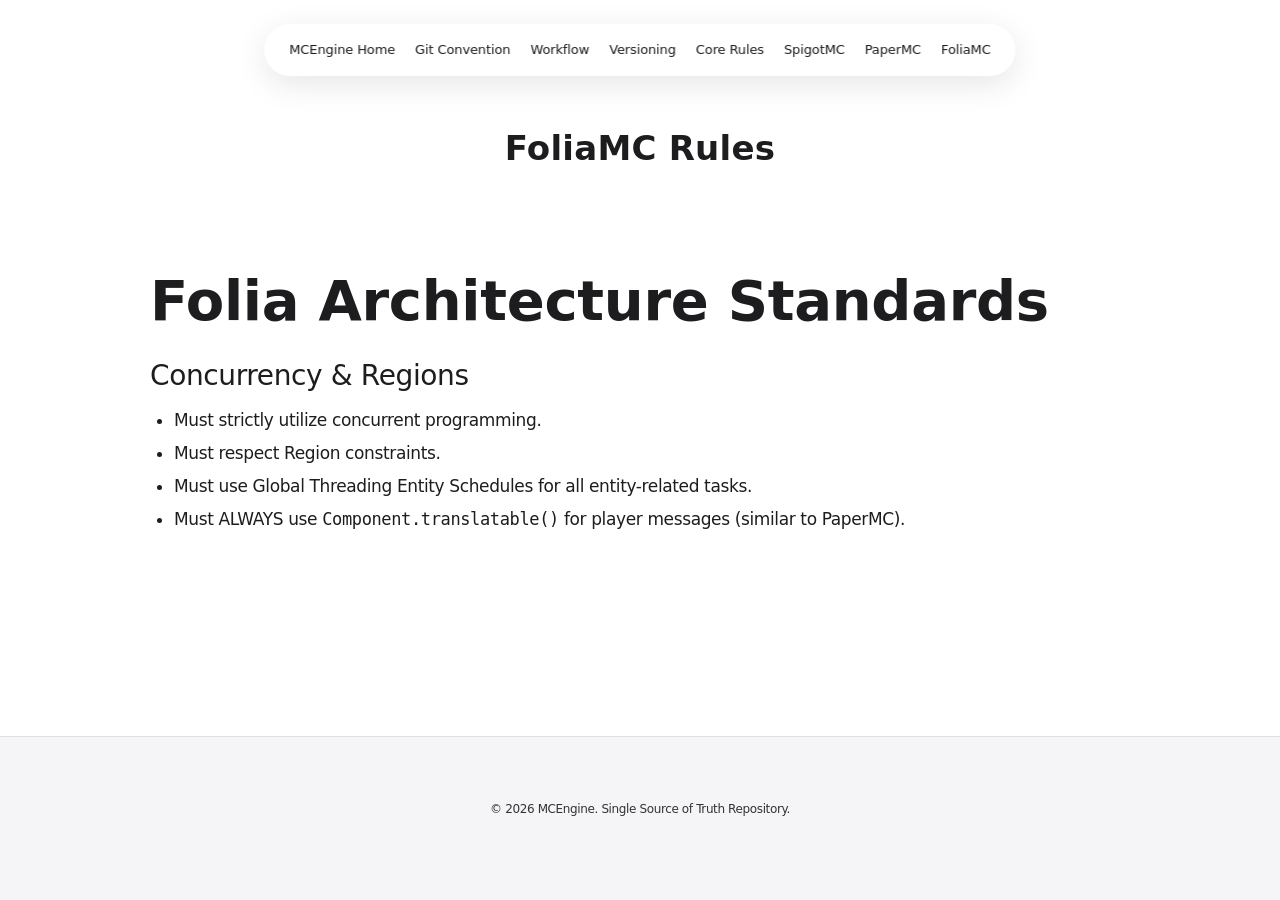
==== docs/foliamc/index.html @ 188981f5 "chore: init commit" ====
<!DOCTYPE html>
<html lang="en">
<head>
    <meta charset="UTF-8">
    <title>FoliaMC Rules - MCEngine</title>
    <link rel="stylesheet" href="../shared.css">
</head>
<body data-root-path="../">
    <div id="header-placeholder"></div>
    <div class="sub-nav">
        <div class="sub-nav-title">FoliaMC Rules</div>
    </div>

    <main class="section-light">
        <div class="container">
            <h1>Folia Architecture Standards</h1>
            <h3>Concurrency & Regions</h3>
            <ul>
                <li>Must strictly utilize concurrent programming.</li>
                <li>Must respect Region constraints.</li>
                <li>Must use Global Threading Entity Schedules for all entity-related tasks.</li>
                <li>Must ALWAYS use <code>Component.translatable()</code> for player messages (similar to PaperMC).</li>
            </ul>
        </div>
    </main>

    <div id="footer-placeholder"></div>
    <script src="../shared.js"></script>
</body>
</html>
---- docs/shared.css ----
/* =========================================
   Global Design Tokens (Apple Style)
   ========================================= */
:root {
  /* Colors */
  --color-primary: #0066cc; /* Action Blue */
  --color-primary-active: #0071e3;
  --color-ink: #1d1d1f;
  --color-ink-muted: #7a7a7a;
  --color-ink-footer: #333333;
  --color-canvas: #ffffff;
  --color-parchment: #f5f5f7;
  --color-surface-black: #000000;
  --color-hairline: #e0e0e0;

  /* Typography */
  --font-display: "SF Pro Display", system-ui, -apple-system, sans-serif;
  --font-body: "SF Pro Text", system-ui, -apple-system, sans-serif;
  
  /* Spacing */
  --spacing-sm: 12px;
  --spacing-md: 17px;
  --spacing-lg: 24px;
  --spacing-section: 80px;

  /* Border Radius */
  --rounded-lg: 18px;
  --rounded-pill: 9999px;
}

/* =========================================
   Reset & Base Styles
   ========================================= */
* { 
  box-sizing: border-box; 
  margin: 0; 
  padding: 0; 
}

body {
  font-family: var(--font-body);
  font-size: 17px;
  font-weight: 400;
  line-height: 1.47;
  letter-spacing: -0.374px;
  color: var(--color-ink);
  background-color: var(--color-canvas);
  -webkit-font-smoothing: antialiased;
  display: flex;
  flex-direction: column;
  min-height: 100vh;
  
  /* Adjusted padding: only makes room for the floating global-nav now */
  padding-top: 100px; 
}

main { 
  flex: 1; 
}

/* =========================================
   Navigation
   ========================================= */
/* Global Top Navigation - Floating Glass Pill */
.global-nav {
  position: fixed;
  top: 24px;
  left: 50%;
  transform: translateX(-50%);
  z-index: 9999;
  
  /* Glassmorphism Effect */
  background-color: rgba(255, 255, 255, 0.75);
  backdrop-filter: saturate(180%) blur(20px);
  -webkit-backdrop-filter: saturate(180%) blur(20px);
  border: 1px solid rgba(255, 255, 255, 0.4);
  box-shadow: 0 8px 32px rgba(0, 0, 0, 0.1);
  
  border-radius: var(--rounded-pill);
  height: 52px;
  display: flex;
  align-items: center;
  padding: 0 var(--spacing-lg);
  width: max-content;
  max-width: 95vw;
  overflow-x: auto;
  
  /* Hide scrollbars for cleaner look on small screens */
  scrollbar-width: none; 
}

.global-nav::-webkit-scrollbar {
  display: none;
}

.global-nav a {
  color: var(--color-ink);
  text-decoration: none;
  font-size: 13px;
  font-weight: 500;
  letter-spacing: -0.12px;
  margin-right: 20px;
  white-space: nowrap;
  transition: color 0.2s ease;
}

.global-nav a:last-child {
  margin-right: 0;
}

.global-nav a:hover {
  color: var(--color-primary);
}

/* Sub Navigation (Static, centered, no background) */
.sub-nav {
  /* Removed position: fixed so it stays in document flow and scrolls away */
  display: flex;
  justify-content: center; /* Centers the title */
  align-items: center;
  margin-top: var(--spacing-lg);
  margin-bottom: var(--spacing-md);
  
  background-color: transparent;
  border-bottom: none;
}

.sub-nav-title {
  font-family: var(--font-display);
  font-size: 34px; /* Made bigger */
  font-weight: 700; /* Made bolder */
  letter-spacing: 0.231px;
}

/* =========================================
   Footer
   ========================================= */
.global-footer {
  background-color: var(--color-parchment);
  color: var(--color-ink-footer);
  padding: 64px var(--spacing-lg);
  font-size: 12px;
  text-align: center;
  border-top: 1px solid var(--color-hairline);
}

/* =========================================
   Typography & Content Layout
   ========================================= */
h1 { 
  font-family: var(--font-display); 
  font-size: 56px; 
  font-weight: 600; 
  line-height: 1.07; 
  letter-spacing: -0.28px; 
  margin-bottom: var(--spacing-md); 
}

h2 { 
  font-family: var(--font-display); 
  font-size: 40px; 
  font-weight: 600; 
  line-height: 1.1; 
  margin-bottom: var(--spacing-sm); 
}

h3 { 
  font-family: var(--font-display); 
  font-size: 28px; 
  font-weight: 400; 
  margin-top: var(--spacing-lg); 
  margin-bottom: var(--spacing-sm); 
}

p { 
  margin-bottom: var(--spacing-md); 
}

ul { 
  margin-left: var(--spacing-lg); 
  margin-bottom: var(--spacing-lg); 
}

li { 
  margin-bottom: 8px; 
}

pre {
  background-color: var(--color-parchment);
  padding: var(--spacing-lg);
  border-radius: var(--rounded-lg);
  overflow-x: auto;
  font-family: monospace;
  font-size: 14px;
  margin-bottom: var(--spacing-lg);
  border: 1px solid var(--color-hairline);
}

/* =========================================
   Structural Classes
   ========================================= */
.section-light { 
  background-color: var(--color-canvas); 
  padding: var(--spacing-section) var(--spacing-lg); 
}

.container { 
  max-width: 980px; 
  margin: 0 auto; 
}

.grid {
  display: grid;
  grid-template-columns: repeat(auto-fit, minmax(300px, 1fr));
  gap: var(--spacing-lg);
  margin-top: var(--spacing-lg);
}

/* =========================================
   Cards
   ========================================= */
.card {
  background-color: var(--color-canvas);
  border: 1px solid var(--color-hairline);
  border-radius: var(--rounded-lg);
  padding: var(--spacing-lg);
  text-decoration: none;
  color: inherit;
  display: block;
  transition: transform 0.2s ease;
}

.card:hover { 
  transform: scale(0.98); 
  box-shadow: 0 4px 12px rgba(0,0,0,0.05);
}

.card-title { 
  font-weight: 600; 
  font-size: 21px; 
  margin-bottom: 8px; 
}
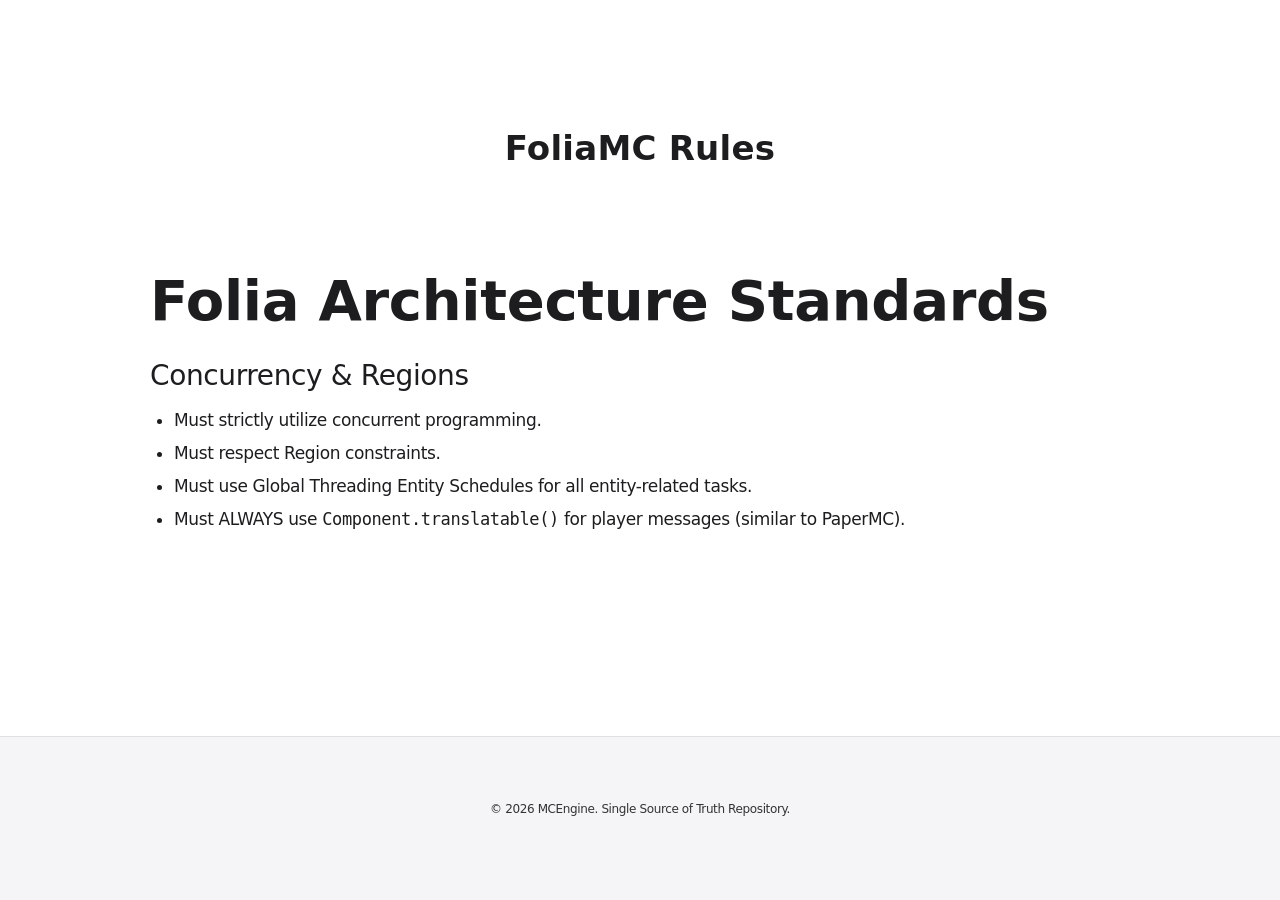
==== commit a63cfd4c: "docs: remove header from all documentation files" ====
--- a/docs/foliamc/index.html
+++ b/docs/foliamc/index.html
@@ -6,7 +6,6 @@
     <link rel="stylesheet" href="../shared.css">
 </head>
 <body data-root-path="../">
-    <div id="header-placeholder"></div>
     <div class="sub-nav">
         <div class="sub-nav-title">FoliaMC Rules</div>
     </div>
